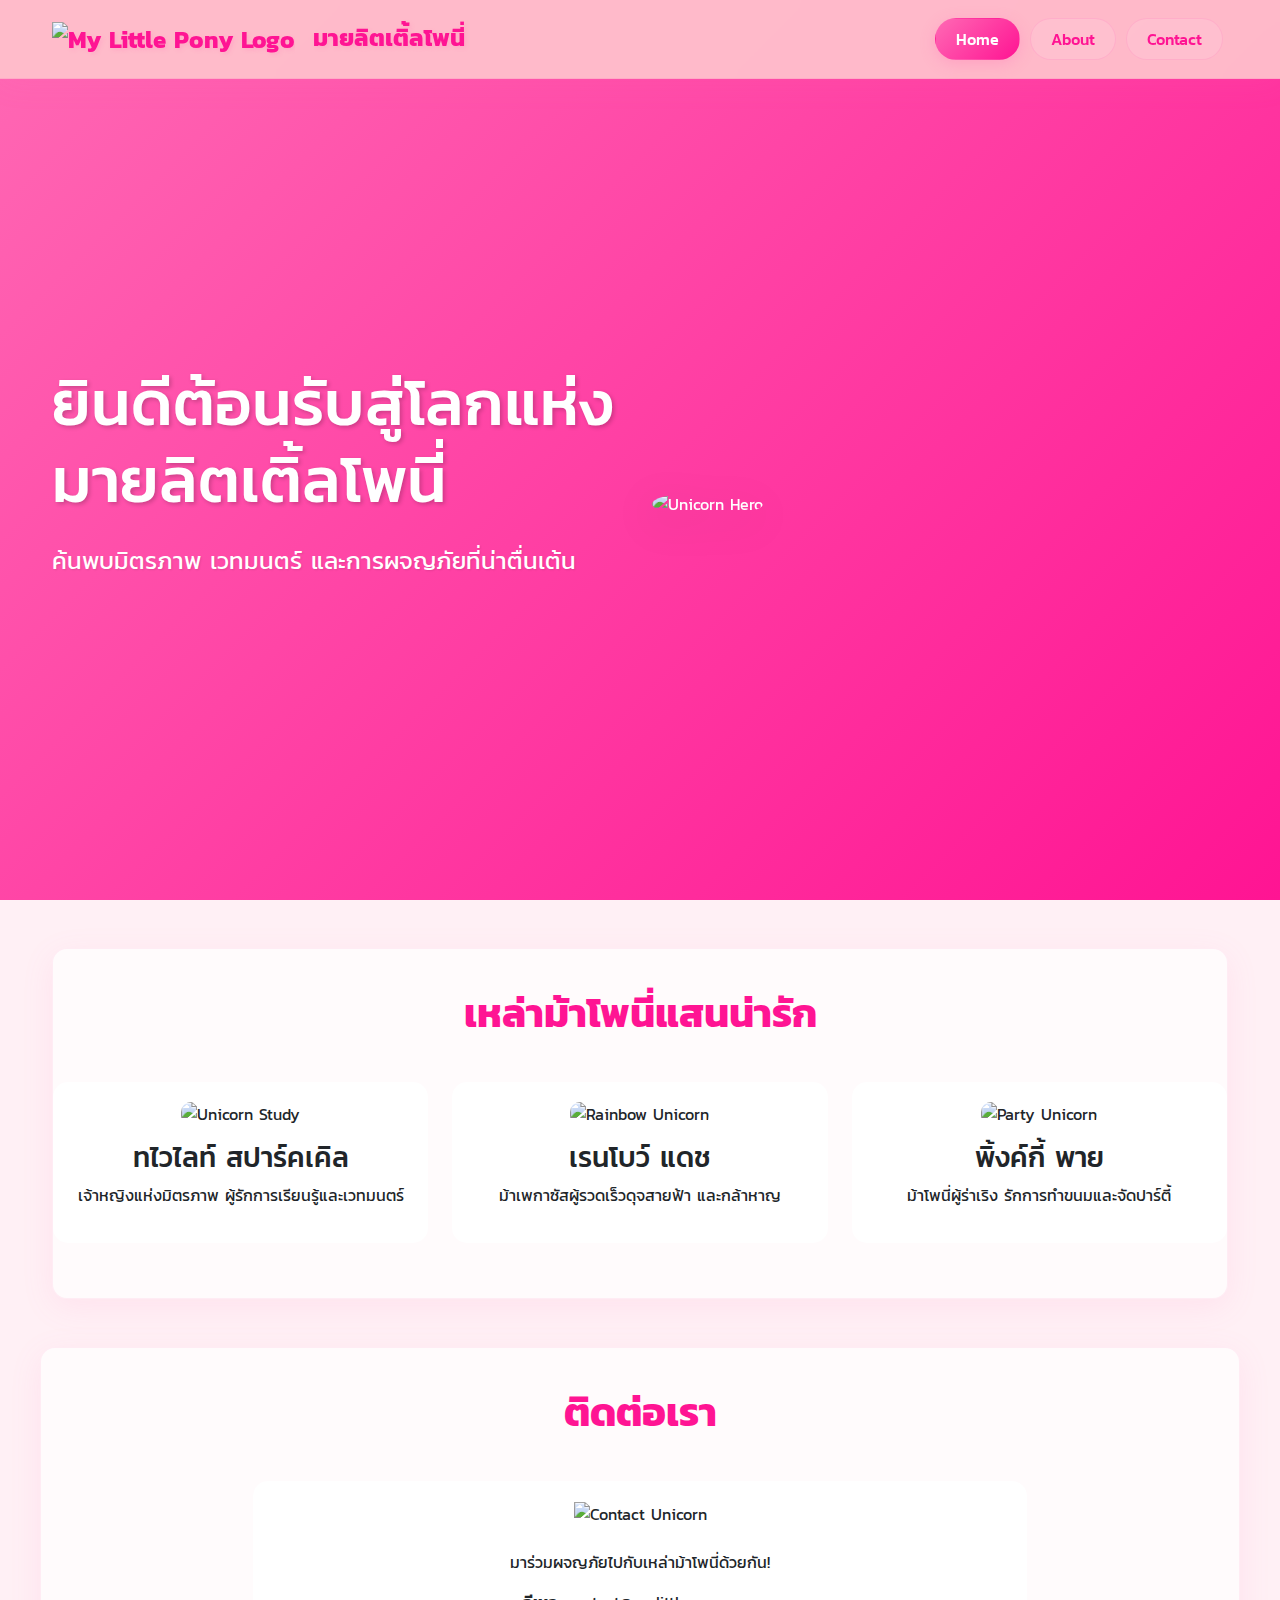
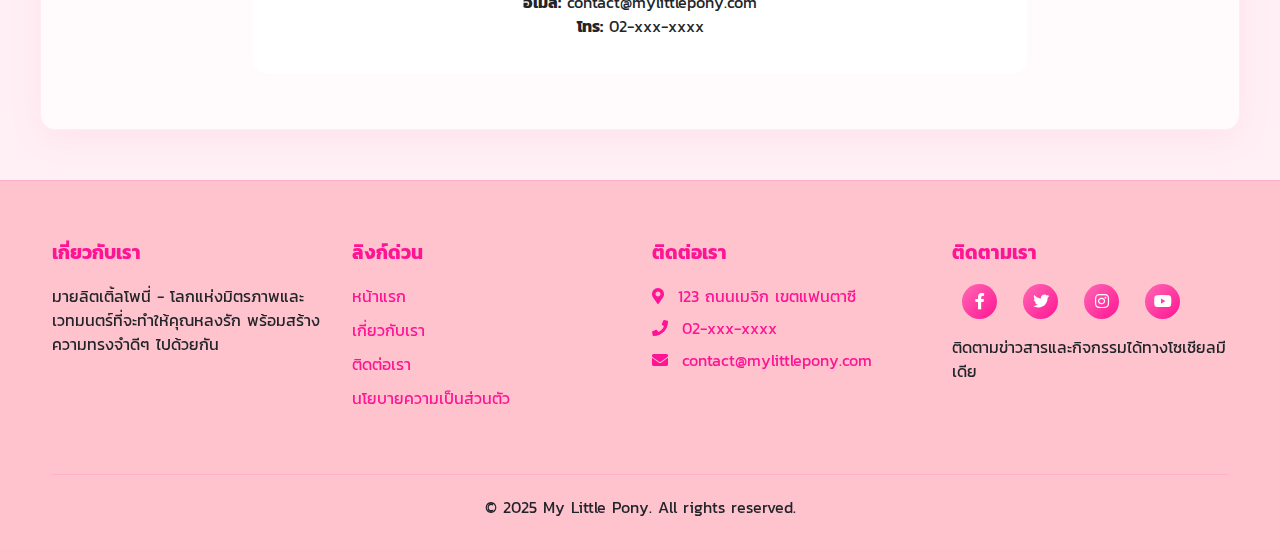
==== index.html @ 0110fa59 "setup" ====
<!DOCTYPE html>
<html lang="en">
<head>
  <meta charset="UTF-8">
  <meta name="viewport" content="width=device-width, initial-scale=1.0">
  <title>My Little Pony</title>
  <link rel="stylesheet" href="assets/bootstrap/css/bootstrap.min.css">
  <link rel="stylesheet" href="https://cdnjs.cloudflare.com/ajax/libs/font-awesome/5.15.4/css/all.min.css">
  <style>
    @font-face {
      font-family: 'Kanit';
      src: url('assets/fonts/kanit/Kanit-Regular.ttf') format('truetype');
      font-weight: normal;
      font-style: normal;
    }
    @font-face {
      font-family: 'Kanit';
      src: url('assets/fonts/kanit/Kanit-Medium.ttf') format('truetype');
      font-weight: 500;
      font-style: normal;
    }
    @font-face {
      font-family: 'Kanit';
      src: url('assets/fonts/kanit/Kanit-Bold.ttf') format('truetype');
      font-weight: bold;
      font-style: normal;
    }

    :root {
      --pink-primary: #FF69B4;
      --pink-light: #FFC0CB;
      --pink-dark: #FF1493;
      --pink-gradient: linear-gradient(135deg, #FF69B4, #FF1493);
    }
    body {
      font-family: 'Kanit', sans-serif;
      background-color: #FFF0F5;
    }
    .navbar {
      position: fixed;
      top: 0;
      left: 0;
      right: 0;
      z-index: 1030;
      background: rgba(255, 192, 203, 0.95) !important;
      backdrop-filter: blur(10px);
      box-shadow: 0 4px 30px rgba(255, 105, 180, 0.1);
      border-bottom: 1px solid rgba(255, 105, 180, 0.2);
      padding: 15px 0;
    }
    .navbar-brand {
      color: var(--pink-dark) !important;
      font-weight: bold;
      font-size: 24px;
      text-shadow: 2px 2px 4px rgba(255, 105, 180, 0.2);
    }
    .nav-link {
      color: #FF1493 !important;
      margin: 0 5px;
      padding: 8px 20px !important;
      border-radius: 25px;
      transition: all 0.4s ease;
      font-weight: 500;
      background: rgba(255, 255, 255, 0.1);
      border: 1px solid rgba(255, 105, 180, 0.2);
    }
    .nav-link:hover {
      color: white !important;
      background: var(--pink-gradient);
      transform: translateY(-2px);
      box-shadow: 0 6px 20px rgba(255, 105, 180, 0.3);
      border-color: transparent;
    }
    .nav-item.active .nav-link {
      background: var(--pink-gradient);
      color: white !important;
      box-shadow: 0 4px 15px rgba(255, 105, 180, 0.3);
      border-color: transparent;
    }
    .navbar-toggler {
      border: 1px solid rgba(255, 105, 180, 0.3);
      padding: 4px 8px;
      background: rgba(255, 255, 255, 0.1);
      backdrop-filter: blur(5px);
    }
    section {
      padding: 40px 0;
      background: rgba(255, 255, 255, 0.7);
      margin: 20px 0;
      border-radius: 15px;
      box-shadow: 0 8px 32px rgba(255, 105, 180, 0.1);
      border: 1px solid rgba(255, 105, 180, 0.1);
    }
    footer {
      background: rgba(255, 192, 203, 0.95);
      backdrop-filter: blur(10px);
      padding: 60px 0 30px;
      margin-top: 50px;
      border-top: 1px solid rgba(255, 105, 180, 0.2);
    }
    .social-links a {
      display: inline-block;
      width: 35px;
      height: 35px;
      background: var(--pink-gradient);
      border-radius: 50%;
      color: white;
      text-align: center;
      line-height: 35px;
      margin: 0 10px;
      transition: all 0.3s ease;
    }
    .social-links a:hover {
      transform: translateY(-3px);
      box-shadow: 0 5px 15px rgba(255, 105, 180, 0.4);
    }
    .footer-text {
      color: var(--pink-dark);
      font-size: 0.9rem;
    }
    .logo-img {
      height: 40px;
      margin-right: 10px;
    }
    .hero-section {
      min-height: 100vh;
      width: 100%;
      padding: 0;
      margin: 0;
      background: var(--pink-gradient);
      color: white;
      display: flex;
      align-items: center;
      position: relative;
      border-radius: 0;
      box-shadow: none;
      border: none;
    }
    .hero-content {
      padding: 76px 0 0 0; /* Adjusted for fixed navbar */
      width: 100%;
      min-height: 100vh;
      display: flex;
      align-items: center;
    }
    .hero-title {
      font-size: 4rem;
      margin-bottom: 1.5rem;
      text-shadow: 2px 2px 4px rgba(0, 0, 0, 0.2);
    }
    .hero-subtitle {
      font-size: 1.5rem;
      margin-bottom: 2rem;
      text-shadow: 1px 1px 2px rgba(0, 0, 0, 0.1);
    }
    .hero-img {
      max-width: 450px;
      width: 100%;
      height: auto;
      margin-top: 2rem;
      filter: drop-shadow(0 10px 20px rgba(0, 0, 0, 0.2));
      animation: float 6s ease-in-out infinite;
    }
    @keyframes float {
      0%, 100% { transform: translateY(0); }
      50% { transform: translateY(-20px); }
    }
    .pony-card {
      background: rgba(255, 255, 255, 0.9);
      border-radius: 15px;
      padding: 20px;
      margin: 15px 0;
      transition: transform 0.3s ease;
    }
    .pony-card:hover {
      transform: translateY(-5px);
    }
    .pony-img {
      width: 200px;
      height: 200px;
      object-fit: cover;
      border-radius: 10px;
      margin-bottom: 15px;
    }
    .section-title {
      color: var(--pink-dark);
      font-size: 2.5rem;
      margin-bottom: 30px;
      text-align: center;
      font-weight: bold;
    }
    .container {
      max-width: 1200px;
      margin: auto;
    }
    @media (max-width: 768px) {
      .hero-title {
        font-size: 2.5rem;
      }
      .hero-subtitle {
        font-size: 1.2rem;
      }
      .hero-img {
        max-width: 300px;
      }
    }
    .footer-title {
      color: var(--pink-dark);
      font-size: 1.2rem;
      margin-bottom: 20px;
      font-weight: bold;
    }
    .footer-links {
      list-style: none;
      padding: 0;
      margin: 0;
    }
    .footer-links li {
      margin-bottom: 10px;
    }
    .footer-links a {
      color: var(--pink-dark);
      text-decoration: none;
      transition: all 0.3s ease;
    }
    .footer-links a:hover {
      color: var(--pink-primary);
      padding-left: 5px;
    }
    .footer-contact p {
      color: var(--pink-dark);
      margin-bottom: 8px;
    }
    .footer-bottom {
      border-top: 1px solid rgba(255, 105, 180, 0.2);
      margin-top: 30px;
      padding-top: 20px;
    }
  </style>
</head>
<body>
  <header>
    <nav class="navbar navbar-expand-lg">
      <div class="container">
        <a class="navbar-brand" href="#">
          <img src="https://upload.wikimedia.org/wikipedia/en/a/a5/My_Little_Pony_Logo.svg" alt="My Little Pony Logo" class="logo-img">
          มายลิตเติ้ลโพนี่
        </a>
        <button class="navbar-toggler" type="button" data-toggle="collapse" data-target="#navbarNav" aria-controls="navbarNav" aria-expanded="false" aria-label="Toggle navigation">
          <span class="navbar-toggler-icon"></span>
        </button>
        <div class="collapse navbar-collapse justify-content-end" id="navbarNav">
          <ul class="navbar-nav">
            <li class="nav-item active">
              <a class="nav-link" href="#home">Home</a>
            </li>
            <li class="nav-item">
              <a class="nav-link" href="#about">About</a>
            </li>
            <li class="nav-item">
              <a class="nav-link" href="#contact">Contact</a>
            </li>
          </ul>
        </div>
      </div>
    </nav>
  </header>

  <section id="home" class="hero-section">
    <div class="hero-content">
        <div class="container">
            <div class="row align-items-center">
                <div class="col-md-6 order-2 order-md-1">
                    <h1 class="hero-title">ยินดีต้อนรับสู่โลกแห่งมายลิตเติ้ลโพนี่</h1>
                    <p class="hero-subtitle">ค้นพบมิตรภาพ เวทมนตร์ และการผจญภัยที่น่าตื่นเต้น</p>
                </div>
                <div class="col-md-6 order-1 order-md-2">
                    <img src="https://img.freepik.com/free-vector/cute-unicorn-flying-cartoon-vector-icon-illustration_138676-2262.jpg" 
                         alt="Unicorn Hero" class="img-fluid rounded-circle hero-img">
                </div>
            </div>
        </div>
    </div>
</section>

<div class="container my-5">
    <section id="about">
        <h2 class="section-title">เหล่าม้าโพนี่แสนน่ารัก</h2>
        <div class="row">
            <div class="col-md-4">
                <div class="pony-card text-center">
                    <img src="https://img.freepik.com/free-vector/cute-unicorn-reading-book-cartoon-vector-icon-illustration_138676-2264.jpg" 
                         alt="Unicorn Study" class="pony-img mx-auto">
                    <h3>ทไวไลท์ สปาร์คเคิล</h3>
                    <p>เจ้าหญิงแห่งมิตรภาพ ผู้รักการเรียนรู้และเวทมนตร์</p>
                </div>
            </div>
            <div class="col-md-4">
                <div class="pony-card text-center">
                    <img src="https://img.freepik.com/free-vector/cute-unicorn-flying-rainbow-cartoon-vector-icon-illustration_138676-2267.jpg" 
                         alt="Rainbow Unicorn" class="pony-img mx-auto">
                    <h3>เรนโบว์ แดช</h3>
                    <p>ม้าเพกาซัสผู้รวดเร็วดุจสายฟ้า และกล้าหาญ</p>
                </div>
            </div>
            <div class="col-md-4">
                <div class="pony-card text-center">
                    <img src="https://img.freepik.com/free-vector/cute-unicorn-playing-cake-cartoon-vector-icon-illustration_138676-2273.jpg" 
                         alt="Party Unicorn" class="pony-img mx-auto">
                    <h3>พิ้งค์กี้ พาย</h3>
                    <p>ม้าโพนี่ผู้ร่าเริง รักการทำขนมและจัดปาร์ตี้</p>
                </div>
            </div>
        </div>
    </section>
</div>

<section id="contact" class="container my-5">
    <h2 class="section-title">ติดต่อเรา</h2>
    <div class="row justify-content-center">
        <div class="col-md-8">
            <div class="pony-card">
                <div class="text-center mb-4">
                    <img src="https://img.freepik.com/free-vector/cute-unicorn-sitting-cartoon-vector-icon-illustration_138676-2261.jpg" 
                         alt="Contact Unicorn" style="width: 150px;">
                </div>
                <p class="text-center">มาร่วมผจญภัยไปกับเหล่าม้าโพนี่ด้วยกัน!</p>
                <p class="text-center">
                    <strong>อีเมล:</strong> contact@mylittlepony.com<br>
                    <strong>โทร:</strong> 02-xxx-xxxx
                </p>
            </div>
        </div>
    </div>
</section>

  <footer>
    <div class="container">
      <div class="row">
        <!-- Column 1: About -->
        <div class="col-md-3 mb-4">
          <h4 class="footer-title">เกี่ยวกับเรา</h4>
          <p>มายลิตเติ้ลโพนี่ - โลกแห่งมิตรภาพและเวทมนตร์ที่จะทำให้คุณหลงรัก พร้อมสร้างความทรงจำดีๆ ไปด้วยกัน</p>
        </div>
        <!-- Column 2: Quick Links -->
        <div class="col-md-3 mb-4">
          <h4 class="footer-title">ลิงก์ด่วน</h4>
          <ul class="footer-links">
            <li><a href="#home">หน้าแรก</a></li>
            <li><a href="#about">เกี่ยวกับเรา</a></li>
            <li><a href="#contact">ติดต่อเรา</a></li>
            <li><a href="#">นโยบายความเป็นส่วนตัว</a></li>
          </ul>
        </div>
        <!-- Column 3: Contact -->
        <div class="col-md-3 mb-4">
          <h4 class="footer-title">ติดต่อเรา</h4>
          <div class="footer-contact">
            <p><i class="fas fa-map-marker-alt me-2"></i> 123 ถนนเมจิก เขตแฟนตาซี</p>
            <p><i class="fas fa-phone me-2"></i> 02-xxx-xxxx</p>
            <p><i class="fas fa-envelope me-2"></i> contact@mylittlepony.com</p>
          </div>
        </div>
        <!-- Column 4: Social Media -->
        <div class="col-md-3 mb-4">
          <h4 class="footer-title">ติดตามเรา</h4>
          <div class="social-links">
            <a href="#"><i class="fab fa-facebook-f"></i></a>
            <a href="#"><i class="fab fa-twitter"></i></a>
            <a href="#"><i class="fab fa-instagram"></i></a>
            <a href="#"><i class="fab fa-youtube"></i></a>
          </div>
          <p class="mt-3">ติดตามข่าวสารและกิจกรรมได้ทางโซเชียลมีเดีย</p>
        </div>
      </div>
      <!-- Copyright -->
      <div class="text-center footer-bottom">
        <p class="mb-0">&copy; 2025 My Little Pony. All rights reserved.</p>
      </div>
    </div>
  </footer>

  <script src="assets/bootstrap/js/bootstrap.bundle.min.js"></script>
</body>
</html>
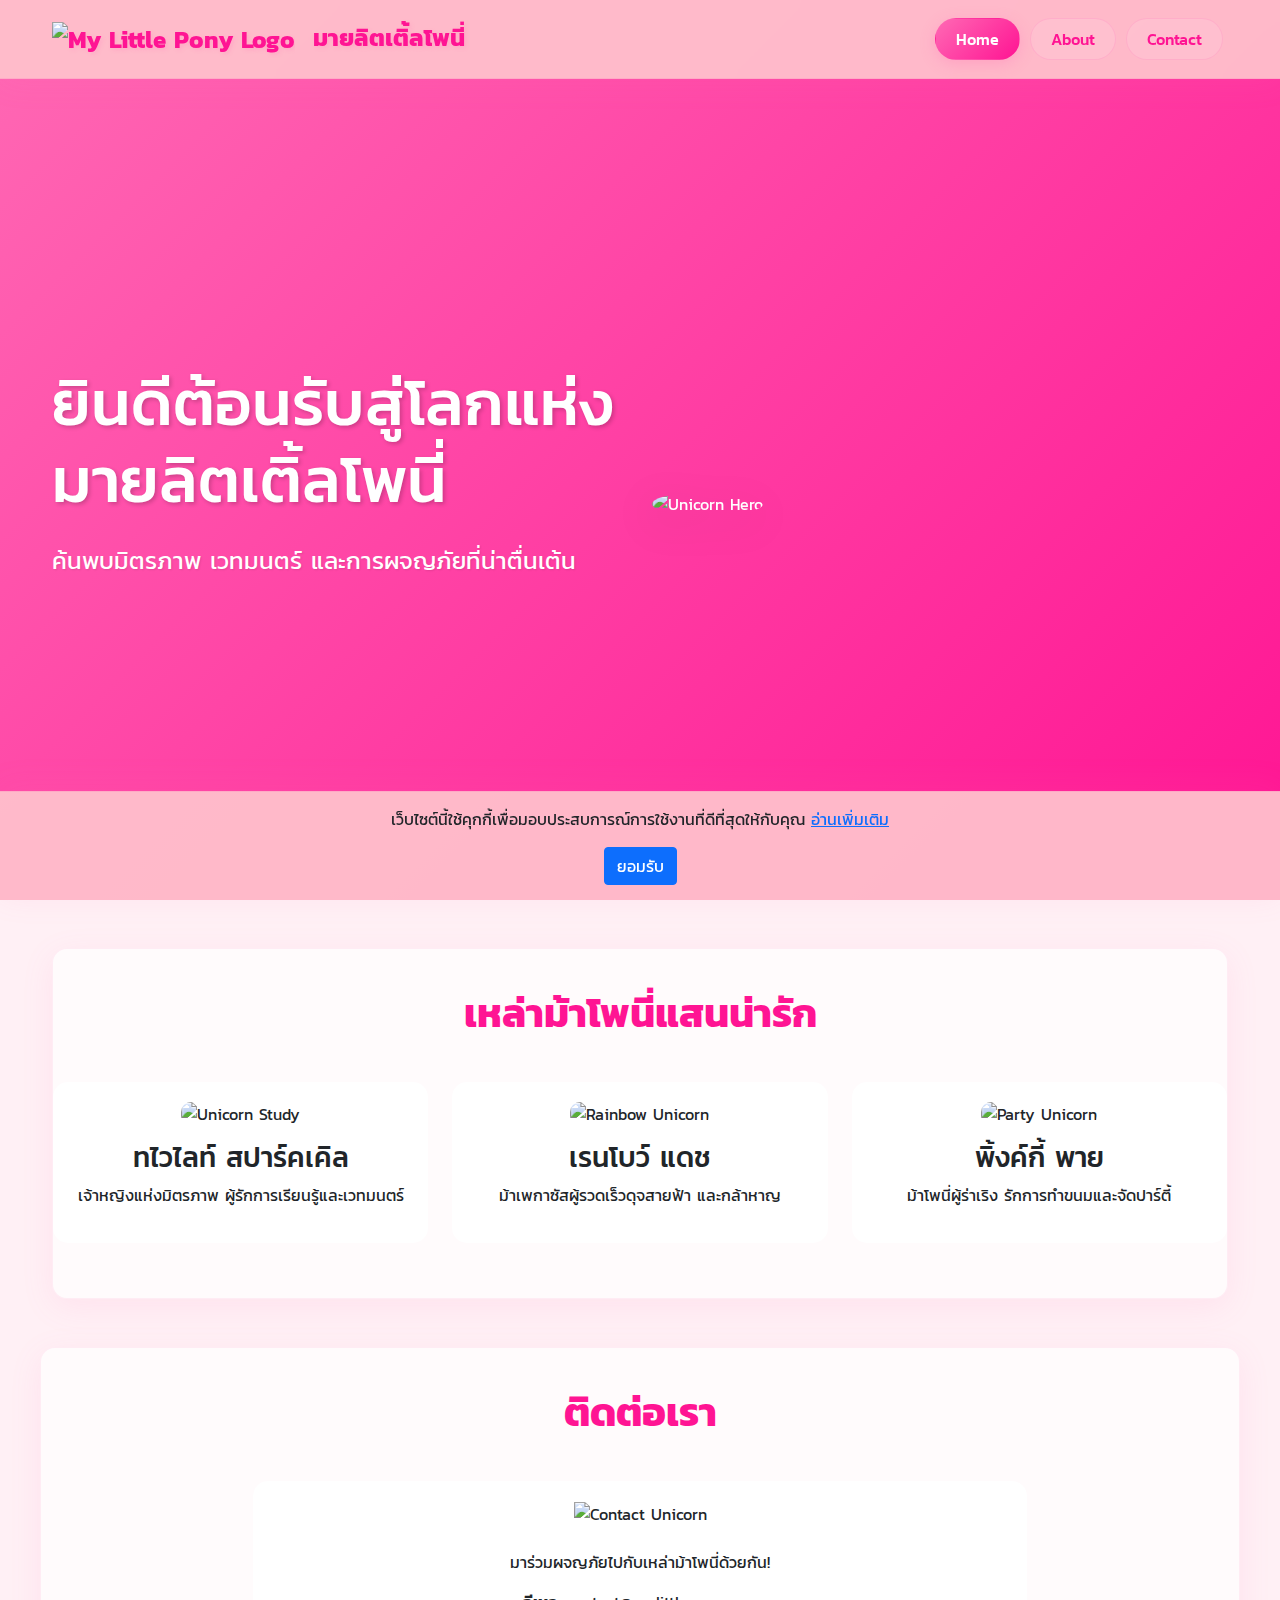
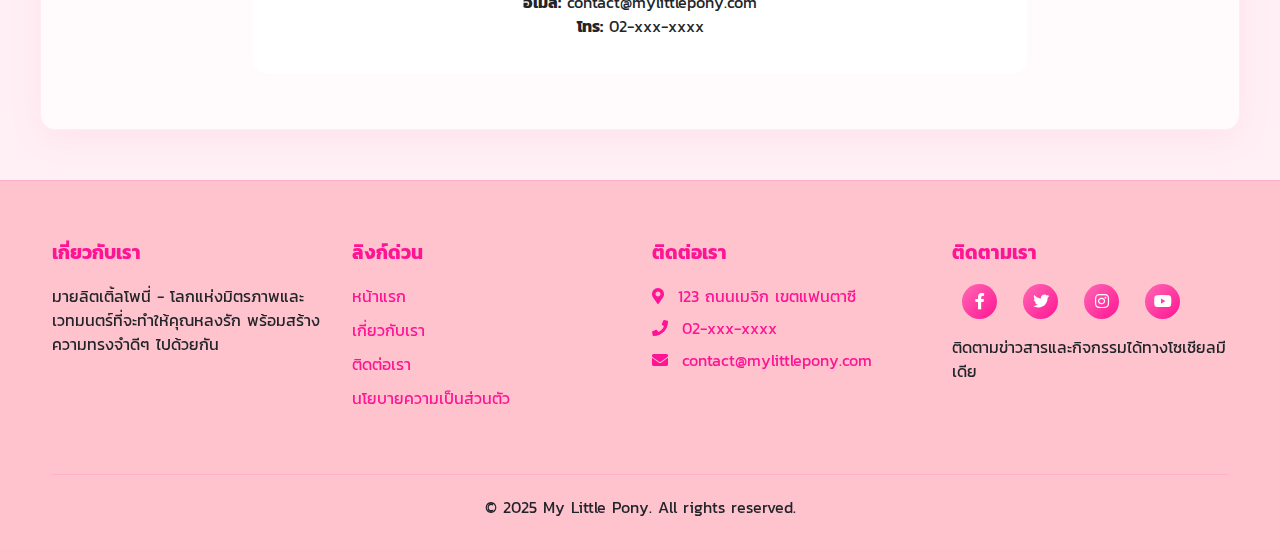
==== commit 85b6d747: "ปรับปรุง" ====
--- a/index.html
+++ b/index.html
@@ -236,6 +236,17 @@
       margin-top: 30px;
       padding-top: 20px;
     }
+    .cookie-consent {
+      position: fixed;
+      bottom: 0;
+      left: 0;
+      right: 0;
+      background: rgba(255, 192, 203, 0.95);
+      padding: 15px 0;
+      box-shadow: 0 -4px 30px rgba(255, 105, 180, 0.1);
+      border-top: 1px solid rgba(255, 105, 180, 0.2);
+      display: none;
+    }
   </style>
 </head>
 <body>
@@ -243,7 +254,7 @@
     <nav class="navbar navbar-expand-lg">
       <div class="container">
         <a class="navbar-brand" href="#">
-          <img src="https://upload.wikimedia.org/wikipedia/en/a/a5/My_Little_Pony_Logo.svg" alt="My Little Pony Logo" class="logo-img">
+          <img src="https://img.freepik.com/free-vector/cute-unicorn-sitting-cartoon-vector-icon-illustration_138676-2261.jpg" alt="My Little Pony Logo" class="logo-img">
           มายลิตเติ้ลโพนี่
         </a>
         <button class="navbar-toggler" type="button" data-toggle="collapse" data-target="#navbarNav" aria-controls="navbarNav" aria-expanded="false" aria-label="Toggle navigation">
@@ -380,6 +391,33 @@
     </div>
   </footer>
 
+<div id="cookieConsent" class="cookie-consent">
+  <div class="container">
+    <div class="row">
+      <div class="col-md-12 text-center">
+        <p>เว็บไซต์นี้ใช้คุกกี้เพื่อมอบประสบการณ์การใช้งานที่ดีที่สุดให้กับคุณ <a href="#">อ่านเพิ่มเติม</a></p>
+        <button class="btn btn-primary" id="acceptCookies">ยอมรับ</button>
+      </div>
+    </div>
+  </div>
+</div>
+
+<script>
+  document.addEventListener("DOMContentLoaded", function() {
+    var cookieConsent = document.getElementById('cookieConsent');
+    var acceptCookies = document.getElementById('acceptCookies');
+
+    if (!localStorage.getItem('cookiesAccepted')) {
+      cookieConsent.style.display = 'block';
+    }
+
+    acceptCookies.addEventListener('click', function() {
+      localStorage.setItem('cookiesAccepted', 'true');
+      cookieConsent.style.display = 'none';
+    });
+  });
+</script>
+
   <script src="assets/bootstrap/js/bootstrap.bundle.min.js"></script>
 </body>
 </html>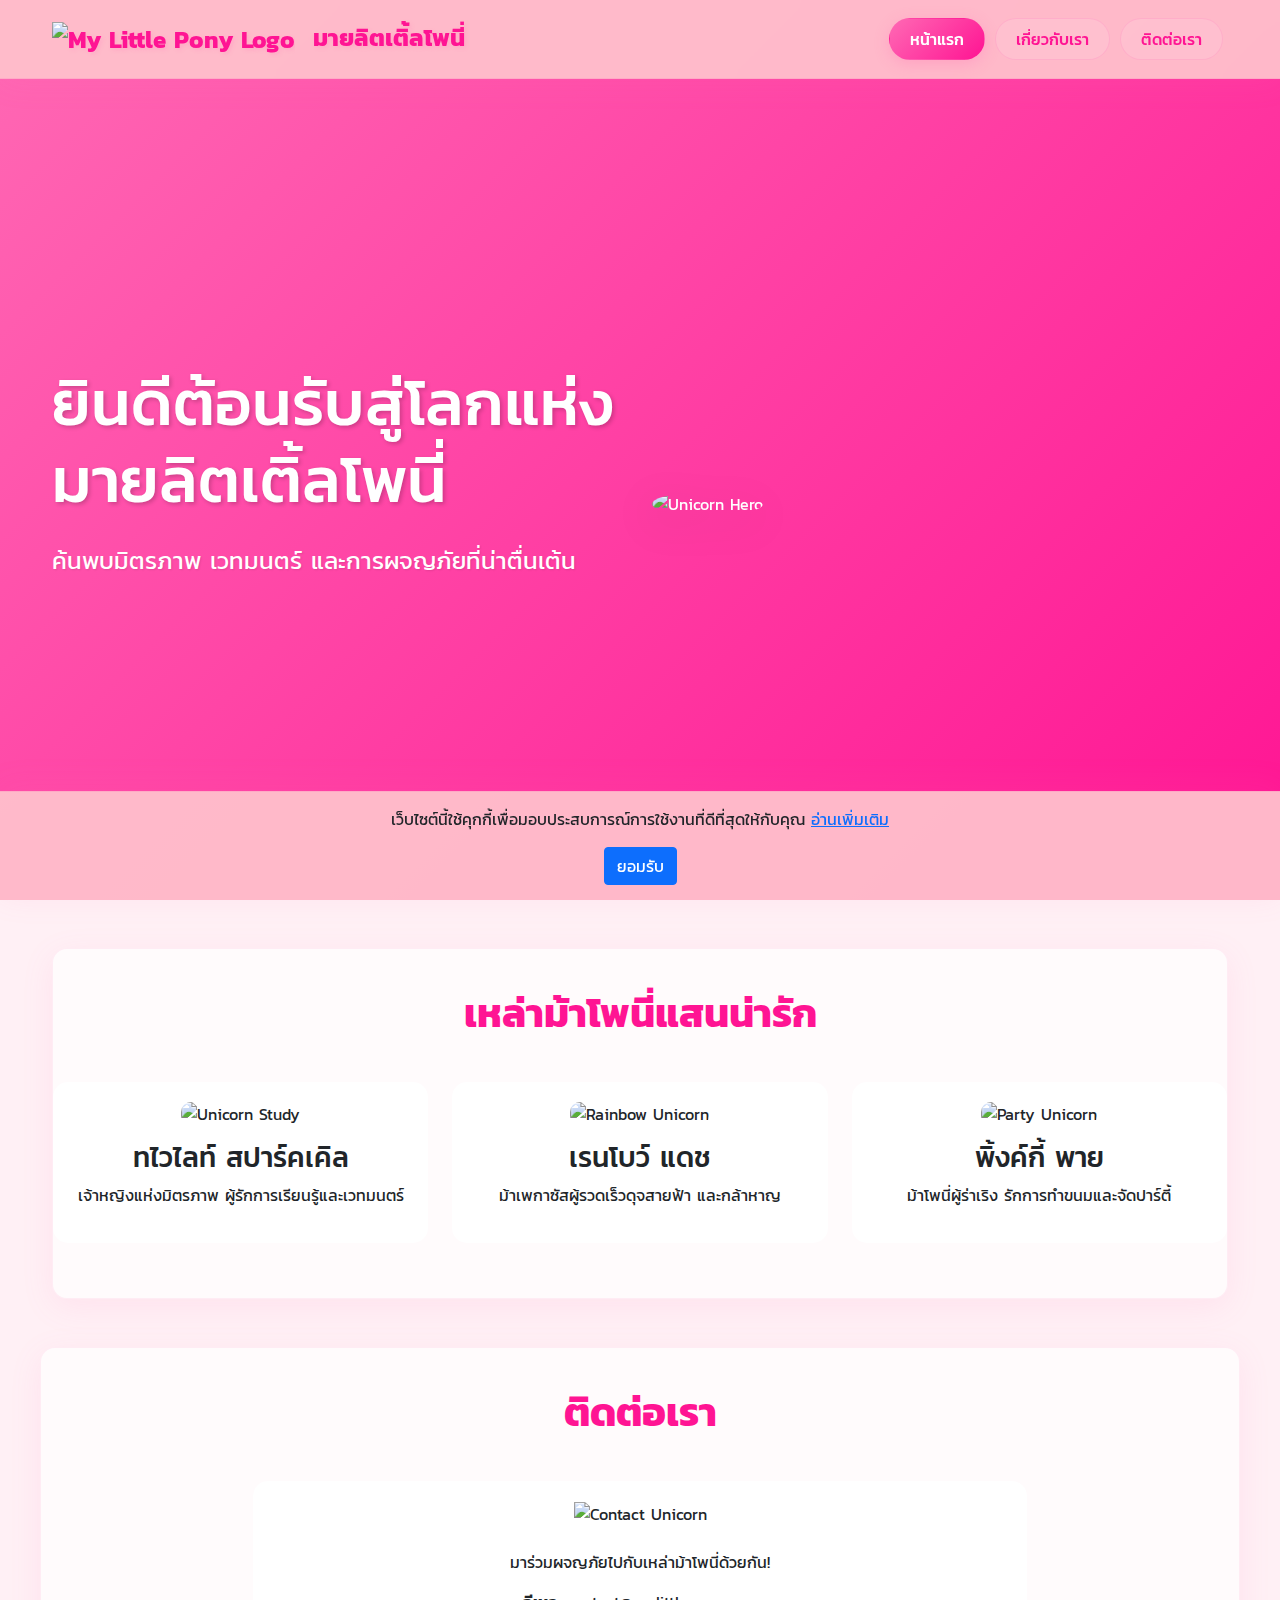
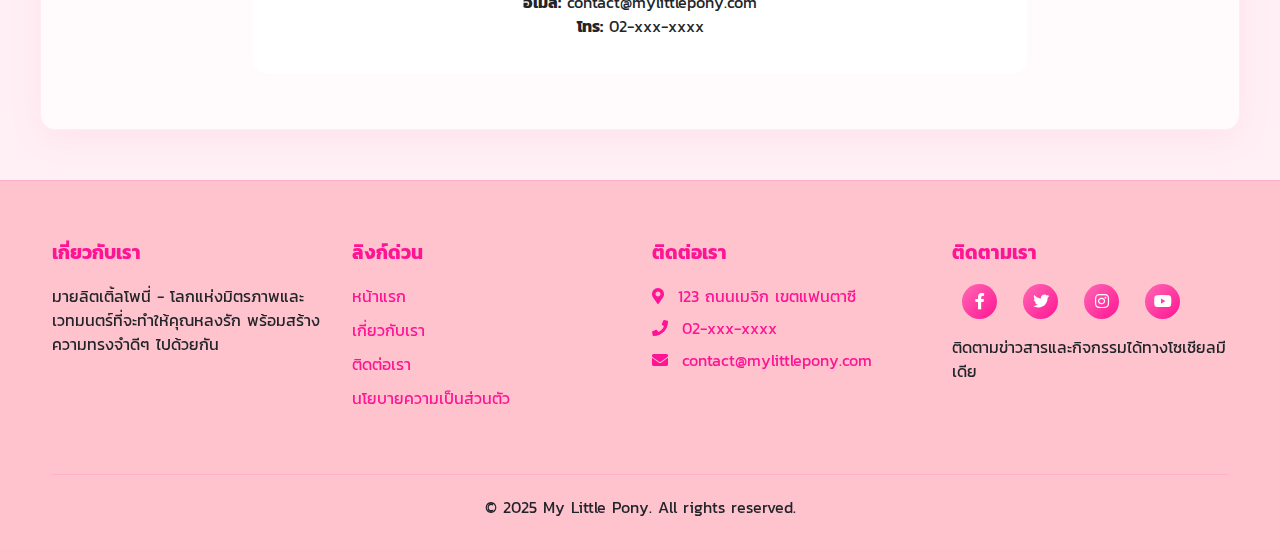
==== commit 19b62198: "ปรับปรุงเมนู" ====
--- a/index.html
+++ b/index.html
@@ -263,13 +263,13 @@
         <div class="collapse navbar-collapse justify-content-end" id="navbarNav">
           <ul class="navbar-nav">
             <li class="nav-item active">
-              <a class="nav-link" href="#home">Home</a>
+              <a class="nav-link" href="#home">หน้าแรก</a>
             </li>
             <li class="nav-item">
-              <a class="nav-link" href="#about">About</a>
+              <a class="nav-link" href="#about">เกี่ยวกับเรา</a>
             </li>
             <li class="nav-item">
-              <a class="nav-link" href="#contact">Contact</a>
+              <a class="nav-link" href="#contact">ติดต่อเรา</a>
             </li>
           </ul>
         </div>
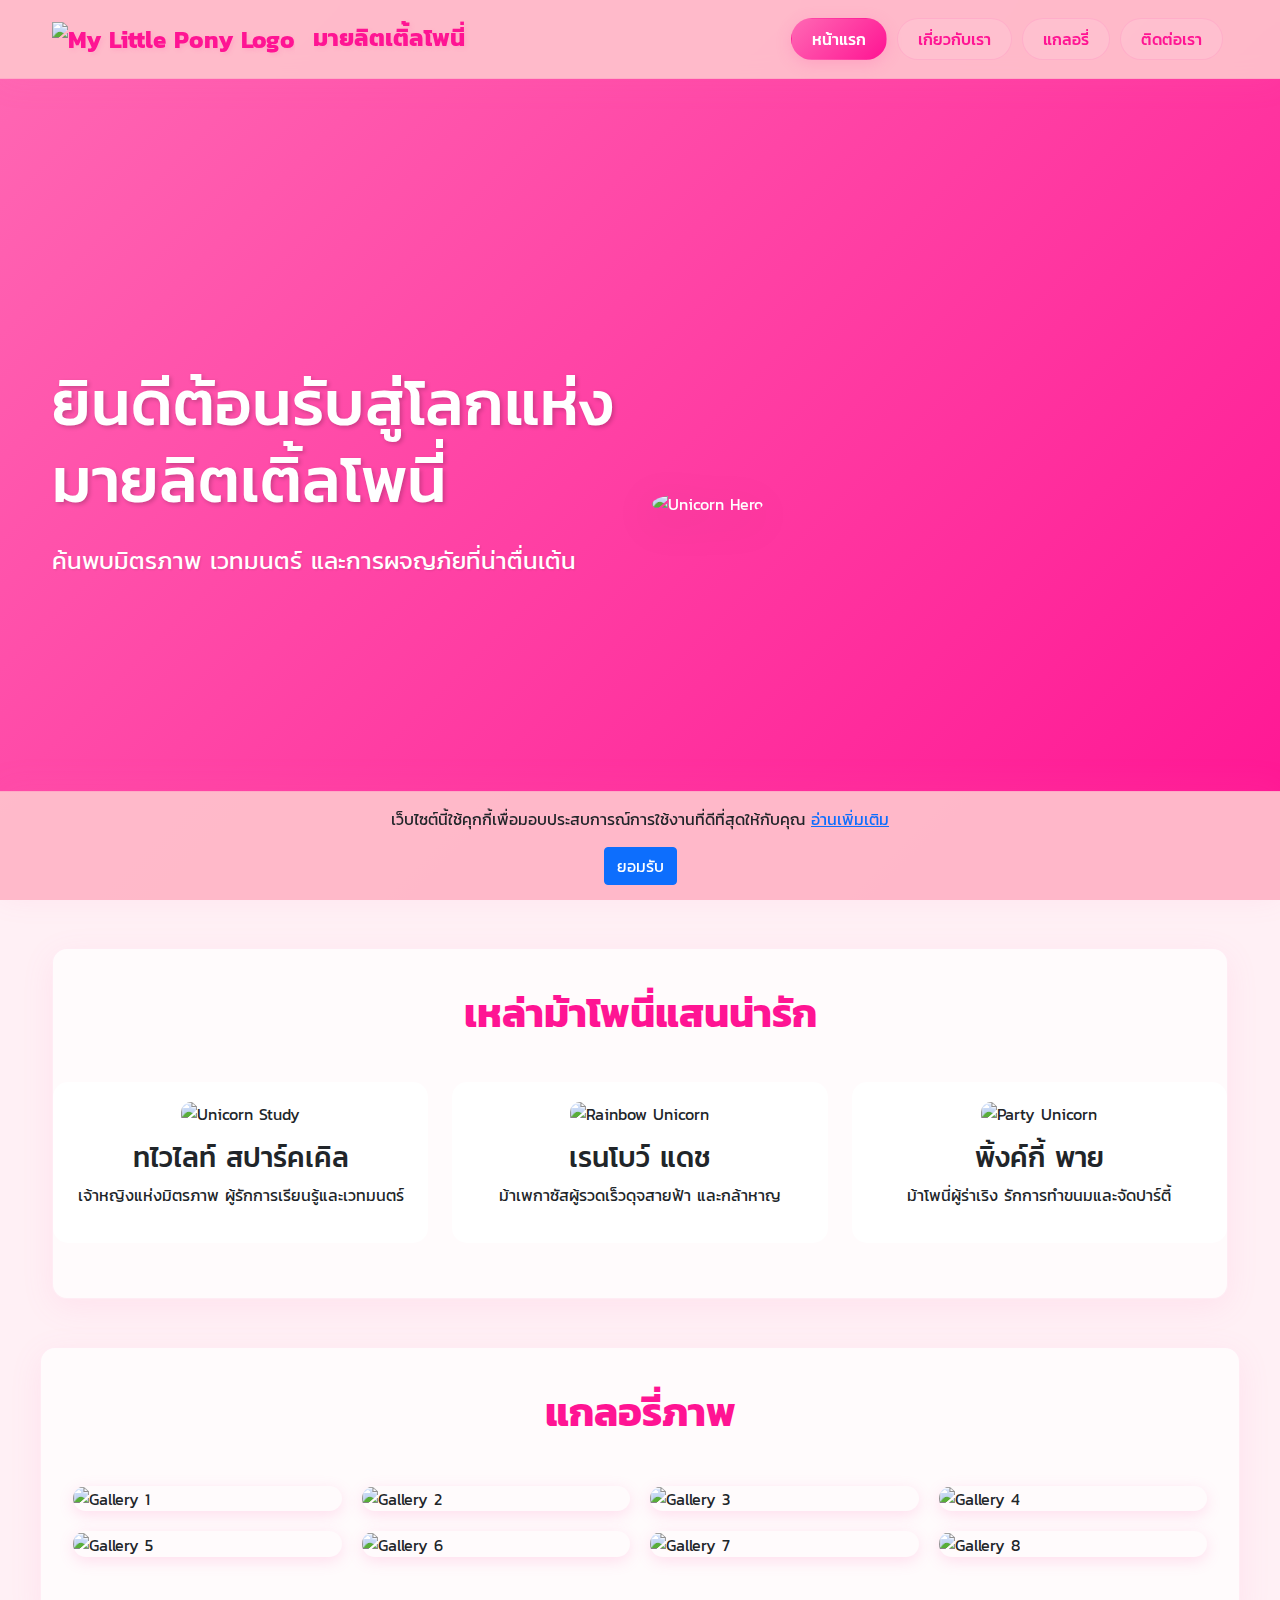
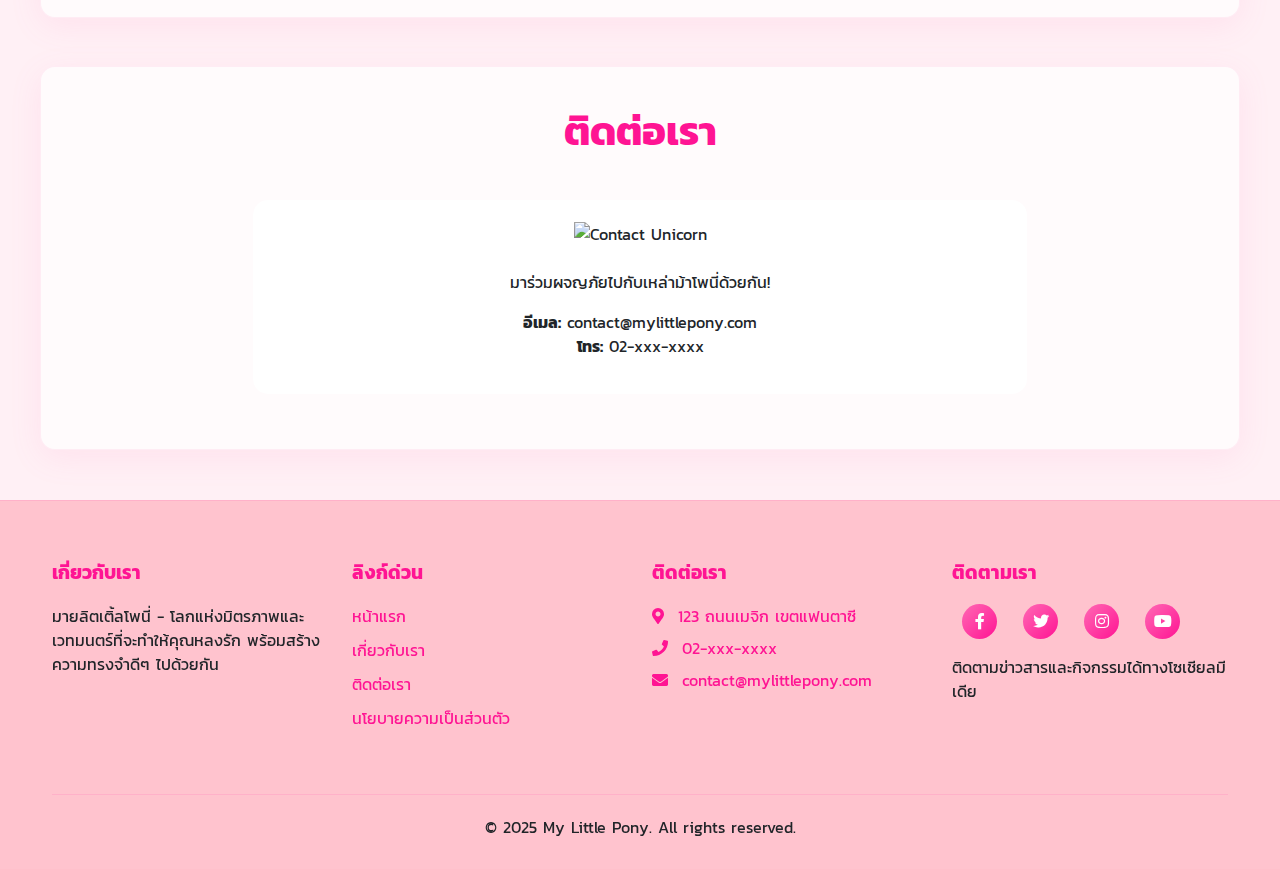
==== commit e526001c: "เพิ่ม gallery" ====
--- a/index.html
+++ b/index.html
@@ -1,423 +1,614 @@
 <!DOCTYPE html>
 <html lang="en">
-<head>
-  <meta charset="UTF-8">
-  <meta name="viewport" content="width=device-width, initial-scale=1.0">
-  <title>My Little Pony</title>
-  <link rel="stylesheet" href="assets/bootstrap/css/bootstrap.min.css">
-  <link rel="stylesheet" href="https://cdnjs.cloudflare.com/ajax/libs/font-awesome/5.15.4/css/all.min.css">
-  <style>
-    @font-face {
-      font-family: 'Kanit';
-      src: url('assets/fonts/kanit/Kanit-Regular.ttf') format('truetype');
-      font-weight: normal;
-      font-style: normal;
-    }
-    @font-face {
-      font-family: 'Kanit';
-      src: url('assets/fonts/kanit/Kanit-Medium.ttf') format('truetype');
-      font-weight: 500;
-      font-style: normal;
-    }
-    @font-face {
-      font-family: 'Kanit';
-      src: url('assets/fonts/kanit/Kanit-Bold.ttf') format('truetype');
-      font-weight: bold;
-      font-style: normal;
-    }
-
-    :root {
-      --pink-primary: #FF69B4;
-      --pink-light: #FFC0CB;
-      --pink-dark: #FF1493;
-      --pink-gradient: linear-gradient(135deg, #FF69B4, #FF1493);
-    }
-    body {
-      font-family: 'Kanit', sans-serif;
-      background-color: #FFF0F5;
-    }
-    .navbar {
-      position: fixed;
-      top: 0;
-      left: 0;
-      right: 0;
-      z-index: 1030;
-      background: rgba(255, 192, 203, 0.95) !important;
-      backdrop-filter: blur(10px);
-      box-shadow: 0 4px 30px rgba(255, 105, 180, 0.1);
-      border-bottom: 1px solid rgba(255, 105, 180, 0.2);
-      padding: 15px 0;
-    }
-    .navbar-brand {
-      color: var(--pink-dark) !important;
-      font-weight: bold;
-      font-size: 24px;
-      text-shadow: 2px 2px 4px rgba(255, 105, 180, 0.2);
-    }
-    .nav-link {
-      color: #FF1493 !important;
-      margin: 0 5px;
-      padding: 8px 20px !important;
-      border-radius: 25px;
-      transition: all 0.4s ease;
-      font-weight: 500;
-      background: rgba(255, 255, 255, 0.1);
-      border: 1px solid rgba(255, 105, 180, 0.2);
-    }
-    .nav-link:hover {
-      color: white !important;
-      background: var(--pink-gradient);
-      transform: translateY(-2px);
-      box-shadow: 0 6px 20px rgba(255, 105, 180, 0.3);
-      border-color: transparent;
-    }
-    .nav-item.active .nav-link {
-      background: var(--pink-gradient);
-      color: white !important;
-      box-shadow: 0 4px 15px rgba(255, 105, 180, 0.3);
-      border-color: transparent;
-    }
-    .navbar-toggler {
-      border: 1px solid rgba(255, 105, 180, 0.3);
-      padding: 4px 8px;
-      background: rgba(255, 255, 255, 0.1);
-      backdrop-filter: blur(5px);
-    }
-    section {
-      padding: 40px 0;
-      background: rgba(255, 255, 255, 0.7);
-      margin: 20px 0;
-      border-radius: 15px;
-      box-shadow: 0 8px 32px rgba(255, 105, 180, 0.1);
-      border: 1px solid rgba(255, 105, 180, 0.1);
-    }
-    footer {
-      background: rgba(255, 192, 203, 0.95);
-      backdrop-filter: blur(10px);
-      padding: 60px 0 30px;
-      margin-top: 50px;
-      border-top: 1px solid rgba(255, 105, 180, 0.2);
-    }
-    .social-links a {
-      display: inline-block;
-      width: 35px;
-      height: 35px;
-      background: var(--pink-gradient);
-      border-radius: 50%;
-      color: white;
-      text-align: center;
-      line-height: 35px;
-      margin: 0 10px;
-      transition: all 0.3s ease;
-    }
-    .social-links a:hover {
-      transform: translateY(-3px);
-      box-shadow: 0 5px 15px rgba(255, 105, 180, 0.4);
-    }
-    .footer-text {
-      color: var(--pink-dark);
-      font-size: 0.9rem;
-    }
-    .logo-img {
-      height: 40px;
-      margin-right: 10px;
-    }
-    .hero-section {
-      min-height: 100vh;
-      width: 100%;
-      padding: 0;
-      margin: 0;
-      background: var(--pink-gradient);
-      color: white;
-      display: flex;
-      align-items: center;
-      position: relative;
-      border-radius: 0;
-      box-shadow: none;
-      border: none;
-    }
-    .hero-content {
-      padding: 76px 0 0 0; /* Adjusted for fixed navbar */
-      width: 100%;
-      min-height: 100vh;
-      display: flex;
-      align-items: center;
-    }
-    .hero-title {
-      font-size: 4rem;
-      margin-bottom: 1.5rem;
-      text-shadow: 2px 2px 4px rgba(0, 0, 0, 0.2);
-    }
-    .hero-subtitle {
-      font-size: 1.5rem;
-      margin-bottom: 2rem;
-      text-shadow: 1px 1px 2px rgba(0, 0, 0, 0.1);
-    }
-    .hero-img {
-      max-width: 450px;
-      width: 100%;
-      height: auto;
-      margin-top: 2rem;
-      filter: drop-shadow(0 10px 20px rgba(0, 0, 0, 0.2));
-      animation: float 6s ease-in-out infinite;
-    }
-    @keyframes float {
-      0%, 100% { transform: translateY(0); }
-      50% { transform: translateY(-20px); }
-    }
-    .pony-card {
-      background: rgba(255, 255, 255, 0.9);
-      border-radius: 15px;
-      padding: 20px;
-      margin: 15px 0;
-      transition: transform 0.3s ease;
-    }
-    .pony-card:hover {
-      transform: translateY(-5px);
-    }
-    .pony-img {
-      width: 200px;
-      height: 200px;
-      object-fit: cover;
-      border-radius: 10px;
-      margin-bottom: 15px;
-    }
-    .section-title {
-      color: var(--pink-dark);
-      font-size: 2.5rem;
-      margin-bottom: 30px;
-      text-align: center;
-      font-weight: bold;
-    }
-    .container {
-      max-width: 1200px;
-      margin: auto;
-    }
-    @media (max-width: 768px) {
+  <head>
+    <meta charset="UTF-8" />
+    <meta name="viewport" content="width=device-width, initial-scale=1.0" />
+    <title>My Little Pony</title>
+    <link
+      rel="icon"
+      type="image/png"
+      href="https://img.freepik.com/free-vector/cute-unicorn-sitting-cartoon-vector-icon-illustration_138676-2261.jpg"
+    />
+    <link rel="stylesheet" href="assets/bootstrap/css/bootstrap.min.css" />
+    <link
+      rel="stylesheet"
+      href="https://cdnjs.cloudflare.com/ajax/libs/font-awesome/5.15.4/css/all.min.css"
+    />
+    <style>
+      @font-face {
+        font-family: "Kanit";
+        src: url("assets/fonts/kanit/Kanit-Regular.ttf") format("truetype");
+        font-weight: normal;
+        font-style: normal;
+      }
+      @font-face {
+        font-family: "Kanit";
+        src: url("assets/fonts/kanit/Kanit-Medium.ttf") format("truetype");
+        font-weight: 500;
+        font-style: normal;
+      }
+      @font-face {
+        font-family: "Kanit";
+        src: url("assets/fonts/kanit/Kanit-Bold.ttf") format("truetype");
+        font-weight: bold;
+        font-style: normal;
+      }
+
+      :root {
+        --pink-primary: #ff69b4;
+        --pink-light: #ffc0cb;
+        --pink-dark: #ff1493;
+        --pink-gradient: linear-gradient(135deg, #ff69b4, #ff1493);
+      }
+      body {
+        font-family: "Kanit", sans-serif;
+        background-color: #fff0f5;
+      }
+      .navbar {
+        position: fixed;
+        top: 0;
+        left: 0;
+        right: 0;
+        z-index: 1030;
+        background: rgba(255, 192, 203, 0.95) !important;
+        backdrop-filter: blur(10px);
+        box-shadow: 0 4px 30px rgba(255, 105, 180, 0.1);
+        border-bottom: 1px solid rgba(255, 105, 180, 0.2);
+        padding: 15px 0;
+      }
+      .navbar-brand {
+        color: var(--pink-dark) !important;
+        font-weight: bold;
+        font-size: 24px;
+        text-shadow: 2px 2px 4px rgba(255, 105, 180, 0.2);
+      }
+      .nav-link {
+        color: #ff1493 !important;
+        margin: 0 5px;
+        padding: 8px 20px !important;
+        border-radius: 25px;
+        transition: all 0.4s ease;
+        font-weight: 500;
+        background: rgba(255, 255, 255, 0.1);
+        border: 1px solid rgba(255, 105, 180, 0.2);
+      }
+      .nav-link:hover {
+        color: white !important;
+        background: var(--pink-gradient);
+        transform: translateY(-2px);
+        box-shadow: 0 6px 20px rgba(255, 105, 180, 0.3);
+        border-color: transparent;
+      }
+      .nav-item.active .nav-link {
+        background: var(--pink-gradient);
+        color: white !important;
+        box-shadow: 0 4px 15px rgba(255, 105, 180, 0.3);
+        border-color: transparent;
+      }
+      .navbar-toggler {
+        border: 1px solid rgba(255, 105, 180, 0.3);
+        padding: 4px 8px;
+        background: rgba(255, 255, 255, 0.1);
+        backdrop-filter: blur(5px);
+      }
+      section {
+        padding: 40px 0;
+        background: rgba(255, 255, 255, 0.7);
+        margin: 20px 0;
+        border-radius: 15px;
+        box-shadow: 0 8px 32px rgba(255, 105, 180, 0.1);
+        border: 1px solid rgba(255, 105, 180, 0.1);
+      }
+      footer {
+        background: rgba(255, 192, 203, 0.95);
+        backdrop-filter: blur(10px);
+        padding: 60px 0 30px;
+        margin-top: 50px;
+        border-top: 1px solid rgba(255, 105, 180, 0.2);
+      }
+      .social-links a {
+        display: inline-block;
+        width: 35px;
+        height: 35px;
+        background: var(--pink-gradient);
+        border-radius: 50%;
+        color: white;
+        text-align: center;
+        line-height: 35px;
+        margin: 0 10px;
+        transition: all 0.3s ease;
+      }
+      .social-links a:hover {
+        transform: translateY(-3px);
+        box-shadow: 0 5px 15px rgba(255, 105, 180, 0.4);
+      }
+      .footer-text {
+        color: var(--pink-dark);
+        font-size: 0.9rem;
+      }
+      .logo-img {
+        height: 40px;
+        margin-right: 10px;
+      }
+      .hero-section {
+        min-height: 100vh;
+        width: 100%;
+        padding: 0;
+        margin: 0;
+        background: var(--pink-gradient);
+        color: white;
+        display: flex;
+        align-items: center;
+        position: relative;
+        border-radius: 0;
+        box-shadow: none;
+        border: none;
+      }
+      .hero-content {
+        padding: 76px 0 0 0; /* Adjusted for fixed navbar */
+        width: 100%;
+        min-height: 100vh;
+        display: flex;
+        align-items: center;
+      }
       .hero-title {
+        font-size: 4rem;
+        margin-bottom: 1.5rem;
+        text-shadow: 2px 2px 4px rgba(0, 0, 0, 0.2);
+      }
+      .hero-subtitle {
+        font-size: 1.5rem;
+        margin-bottom: 2rem;
+        text-shadow: 1px 1px 2px rgba(0, 0, 0, 0.1);
+      }
+      .hero-img {
+        max-width: 450px;
+        width: 100%;
+        height: auto;
+        margin-top: 2rem;
+        filter: drop-shadow(0 10px 20px rgba(0, 0, 0, 0.2));
+        animation: float 6s ease-in-out infinite;
+      }
+      @keyframes float {
+        0%,
+        100% {
+          transform: translateY(0);
+        }
+        50% {
+          transform: translateY(-20px);
+        }
+      }
+      .pony-card {
+        background: rgba(255, 255, 255, 0.9);
+        border-radius: 15px;
+        padding: 20px;
+        margin: 15px 0;
+        transition: transform 0.3s ease;
+      }
+      .pony-card:hover {
+        transform: translateY(-5px);
+      }
+      .pony-img {
+        width: 200px;
+        height: 200px;
+        object-fit: cover;
+        border-radius: 10px;
+        margin-bottom: 15px;
+      }
+      .section-title {
+        color: var(--pink-dark);
         font-size: 2.5rem;
-      }
-      .hero-subtitle {
+        margin-bottom: 30px;
+        text-align: center;
+        font-weight: bold;
+      }
+      .container {
+        max-width: 1200px;
+        margin: auto;
+      }
+      @media (max-width: 768px) {
+        .hero-title {
+          font-size: 2.5rem;
+        }
+        .hero-subtitle {
+          font-size: 1.2rem;
+        }
+        .hero-img {
+          max-width: 300px;
+        }
+      }
+      .footer-title {
+        color: var(--pink-dark);
         font-size: 1.2rem;
-      }
-      .hero-img {
-        max-width: 300px;
-      }
-    }
-    .footer-title {
-      color: var(--pink-dark);
-      font-size: 1.2rem;
-      margin-bottom: 20px;
-      font-weight: bold;
-    }
-    .footer-links {
-      list-style: none;
-      padding: 0;
-      margin: 0;
-    }
-    .footer-links li {
-      margin-bottom: 10px;
-    }
-    .footer-links a {
-      color: var(--pink-dark);
-      text-decoration: none;
-      transition: all 0.3s ease;
-    }
-    .footer-links a:hover {
-      color: var(--pink-primary);
-      padding-left: 5px;
-    }
-    .footer-contact p {
-      color: var(--pink-dark);
-      margin-bottom: 8px;
-    }
-    .footer-bottom {
-      border-top: 1px solid rgba(255, 105, 180, 0.2);
-      margin-top: 30px;
-      padding-top: 20px;
-    }
-    .cookie-consent {
-      position: fixed;
-      bottom: 0;
-      left: 0;
-      right: 0;
-      background: rgba(255, 192, 203, 0.95);
-      padding: 15px 0;
-      box-shadow: 0 -4px 30px rgba(255, 105, 180, 0.1);
-      border-top: 1px solid rgba(255, 105, 180, 0.2);
-      display: none;
-    }
-  </style>
-</head>
-<body>
-  <header>
-    <nav class="navbar navbar-expand-lg">
-      <div class="container">
-        <a class="navbar-brand" href="#">
-          <img src="https://img.freepik.com/free-vector/cute-unicorn-sitting-cartoon-vector-icon-illustration_138676-2261.jpg" alt="My Little Pony Logo" class="logo-img">
-          มายลิตเติ้ลโพนี่
-        </a>
-        <button class="navbar-toggler" type="button" data-toggle="collapse" data-target="#navbarNav" aria-controls="navbarNav" aria-expanded="false" aria-label="Toggle navigation">
-          <span class="navbar-toggler-icon"></span>
-        </button>
-        <div class="collapse navbar-collapse justify-content-end" id="navbarNav">
-          <ul class="navbar-nav">
-            <li class="nav-item active">
-              <a class="nav-link" href="#home">หน้าแรก</a>
-            </li>
-            <li class="nav-item">
-              <a class="nav-link" href="#about">เกี่ยวกับเรา</a>
-            </li>
-            <li class="nav-item">
-              <a class="nav-link" href="#contact">ติดต่อเรา</a>
-            </li>
-          </ul>
+        margin-bottom: 20px;
+        font-weight: bold;
+      }
+      .footer-links {
+        list-style: none;
+        padding: 0;
+        margin: 0;
+      }
+      .footer-links li {
+        margin-bottom: 10px;
+      }
+      .footer-links a {
+        color: var(--pink-dark);
+        text-decoration: none;
+        transition: all 0.3s ease;
+      }
+      .footer-links a:hover {
+        color: var(--pink-primary);
+        padding-left: 5px;
+      }
+      .footer-contact p {
+        color: var(--pink-dark);
+        margin-bottom: 8px;
+      }
+      .footer-bottom {
+        border-top: 1px solid rgba(255, 105, 180, 0.2);
+        margin-top: 30px;
+        padding-top: 20px;
+      }
+      .cookie-consent {
+        position: fixed;
+        bottom: 0;
+        left: 0;
+        right: 0;
+        background: rgba(255, 192, 203, 0.95);
+        padding: 15px 0;
+        box-shadow: 0 -4px 30px rgba(255, 105, 180, 0.1);
+        border-top: 1px solid rgba(255, 105, 180, 0.2);
+        display: none;
+      }
+
+      /* Add custom toggler styles */
+      .navbar-toggler-icon {
+        background-image: none !important;
+        position: relative;
+      }
+      .navbar-toggler-icon:before {
+        content: "\f0c9";
+        font-family: "Font Awesome 5 Free";
+        font-weight: 900;
+        color: var(--pink-dark);
+        font-size: 1.5rem;
+        position: absolute;
+        top: 50%;
+        left: 50%;
+        transform: translate(-50%, -50%);
+      }
+
+      @media (max-width: 991.98px) {
+        .navbar-collapse {
+          background: rgba(255, 192, 203, 0.98);
+          padding: 1rem;
+          border-radius: 15px;
+          margin-top: 1rem;
+          border: 1px solid rgba(255, 105, 180, 0.2);
+        }
+        .nav-item {
+          margin: 0.5rem 0;
+        }
+        .nav-link {
+          text-align: center;
+        }
+      }
+
+      /* Add gallery styles */
+      .gallery-grid {
+        display: grid;
+        grid-template-columns: repeat(auto-fill, minmax(250px, 1fr));
+        gap: 20px;
+        padding: 20px;
+      }
+
+      .gallery-item {
+        position: relative;
+        overflow: hidden;
+        border-radius: 15px;
+        box-shadow: 0 4px 15px rgba(255, 105, 180, 0.2);
+        transition: all 0.3s ease;
+      }
+
+      .gallery-item img {
+        width: 100%;
+        height: 250px;
+        object-fit: cover;
+        transition: transform 0.3s ease;
+      }
+
+      .gallery-item:hover img {
+        transform: scale(1.1);
+      }
+
+      .gallery-item:hover {
+        box-shadow: 0 8px 25px rgba(255, 105, 180, 0.3);
+        transform: translateY(-5px);
+      }
+    </style>
+  </head>
+  <body>
+    <header>
+      <nav class="navbar navbar-expand-lg">
+        <div class="container">
+          <a class="navbar-brand" href="#">
+            <img
+              src="https://img.freepik.com/free-vector/cute-unicorn-sitting-cartoon-vector-icon-illustration_138676-2261.jpg"
+              alt="My Little Pony Logo"
+              class="logo-img"
+            />
+            มายลิตเติ้ลโพนี่
+          </a>
+          <button
+            class="navbar-toggler"
+            type="button"
+            data-bs-toggle="collapse"
+            data-bs-target="#navbarNav"
+            aria-controls="navbarNav"
+            aria-expanded="false"
+            aria-label="Toggle navigation"
+          >
+            <span class="navbar-toggler-icon"></span>
+          </button>
+          <div
+            class="collapse navbar-collapse justify-content-end"
+            id="navbarNav"
+          >
+            <ul class="navbar-nav">
+              <li class="nav-item active">
+                <a class="nav-link" href="#home">หน้าแรก</a>
+              </li>
+              <li class="nav-item">
+                <a class="nav-link" href="#about">เกี่ยวกับเรา</a>
+              </li>
+              <li class="nav-item">
+                <a class="nav-link" href="#gallery">แกลอรี่</a>
+              </li>
+              <li class="nav-item">
+                <a class="nav-link" href="#contact">ติดต่อเรา</a>
+              </li>
+            </ul>
+          </div>
+        </div>
+      </nav>
+    </header>
+
+    <section id="home" class="hero-section">
+      <div class="hero-content">
+        <div class="container">
+          <div class="row align-items-center">
+            <div class="col-md-6 order-2 order-md-1">
+              <h1 class="hero-title">ยินดีต้อนรับสู่โลกแห่งมายลิตเติ้ลโพนี่</h1>
+              <p class="hero-subtitle">
+                ค้นพบมิตรภาพ เวทมนตร์ และการผจญภัยที่น่าตื่นเต้น
+              </p>
+            </div>
+            <div class="col-md-6 order-1 order-md-2">
+              <img
+                src="https://img.freepik.com/free-vector/cute-unicorn-flying-cartoon-vector-icon-illustration_138676-2262.jpg"
+                alt="Unicorn Hero"
+                class="img-fluid rounded-circle hero-img"
+              />
+            </div>
+          </div>
         </div>
       </div>
-    </nav>
-  </header>
-
-  <section id="home" class="hero-section">
-    <div class="hero-content">
-        <div class="container">
-            <div class="row align-items-center">
-                <div class="col-md-6 order-2 order-md-1">
-                    <h1 class="hero-title">ยินดีต้อนรับสู่โลกแห่งมายลิตเติ้ลโพนี่</h1>
-                    <p class="hero-subtitle">ค้นพบมิตรภาพ เวทมนตร์ และการผจญภัยที่น่าตื่นเต้น</p>
-                </div>
-                <div class="col-md-6 order-1 order-md-2">
-                    <img src="https://img.freepik.com/free-vector/cute-unicorn-flying-cartoon-vector-icon-illustration_138676-2262.jpg" 
-                         alt="Unicorn Hero" class="img-fluid rounded-circle hero-img">
-                </div>
-            </div>
-        </div>
-    </div>
-</section>
-
-<div class="container my-5">
-    <section id="about">
+    </section>
+
+    <div class="container my-5">
+      <section id="about">
         <h2 class="section-title">เหล่าม้าโพนี่แสนน่ารัก</h2>
         <div class="row">
-            <div class="col-md-4">
-                <div class="pony-card text-center">
-                    <img src="https://img.freepik.com/free-vector/cute-unicorn-reading-book-cartoon-vector-icon-illustration_138676-2264.jpg" 
-                         alt="Unicorn Study" class="pony-img mx-auto">
-                    <h3>ทไวไลท์ สปาร์คเคิล</h3>
-                    <p>เจ้าหญิงแห่งมิตรภาพ ผู้รักการเรียนรู้และเวทมนตร์</p>
-                </div>
-            </div>
-            <div class="col-md-4">
-                <div class="pony-card text-center">
-                    <img src="https://img.freepik.com/free-vector/cute-unicorn-flying-rainbow-cartoon-vector-icon-illustration_138676-2267.jpg" 
-                         alt="Rainbow Unicorn" class="pony-img mx-auto">
-                    <h3>เรนโบว์ แดช</h3>
-                    <p>ม้าเพกาซัสผู้รวดเร็วดุจสายฟ้า และกล้าหาญ</p>
-                </div>
-            </div>
-            <div class="col-md-4">
-                <div class="pony-card text-center">
-                    <img src="https://img.freepik.com/free-vector/cute-unicorn-playing-cake-cartoon-vector-icon-illustration_138676-2273.jpg" 
-                         alt="Party Unicorn" class="pony-img mx-auto">
-                    <h3>พิ้งค์กี้ พาย</h3>
-                    <p>ม้าโพนี่ผู้ร่าเริง รักการทำขนมและจัดปาร์ตี้</p>
-                </div>
-            </div>
-        </div>
+          <div class="col-md-4">
+            <div class="pony-card text-center">
+              <img
+                src="https://img.freepik.com/free-vector/cute-unicorn-reading-book-cartoon-vector-icon-illustration_138676-2264.jpg"
+                alt="Unicorn Study"
+                class="pony-img mx-auto"
+              />
+              <h3>ทไวไลท์ สปาร์คเคิล</h3>
+              <p>เจ้าหญิงแห่งมิตรภาพ ผู้รักการเรียนรู้และเวทมนตร์</p>
+            </div>
+          </div>
+          <div class="col-md-4">
+            <div class="pony-card text-center">
+              <img
+                src="https://img.freepik.com/free-vector/cute-unicorn-flying-rainbow-cartoon-vector-icon-illustration_138676-2267.jpg"
+                alt="Rainbow Unicorn"
+                class="pony-img mx-auto"
+              />
+              <h3>เรนโบว์ แดช</h3>
+              <p>ม้าเพกาซัสผู้รวดเร็วดุจสายฟ้า และกล้าหาญ</p>
+            </div>
+          </div>
+          <div class="col-md-4">
+            <div class="pony-card text-center">
+              <img
+                src="https://img.freepik.com/free-vector/cute-unicorn-playing-cake-cartoon-vector-icon-illustration_138676-2273.jpg"
+                alt="Party Unicorn"
+                class="pony-img mx-auto"
+              />
+              <h3>พิ้งค์กี้ พาย</h3>
+              <p>ม้าโพนี่ผู้ร่าเริง รักการทำขนมและจัดปาร์ตี้</p>
+            </div>
+          </div>
+        </div>
+      </section>
+    </div>
+
+    <!-- Add Gallery Section before Contact section -->
+    <section id="gallery" class="container my-5">
+      <h2 class="section-title">แกลอรี่ภาพ</h2>
+      <div class="gallery-grid">
+        <div class="gallery-item">
+          <img
+            src="https://img.freepik.com/free-vector/cute-unicorn-reading-book-cartoon-vector-icon-illustration_138676-2264.jpg"
+            alt="Gallery 1"
+          />
+        </div>
+        <div class="gallery-item">
+          <img
+            src="https://img.freepik.com/free-vector/cute-unicorn-flying-rainbow-cartoon-vector-icon-illustration_138676-2267.jpg"
+            alt="Gallery 2"
+          />
+        </div>
+        <div class="gallery-item">
+          <img
+            src="https://img.freepik.com/free-vector/cute-unicorn-playing-cake-cartoon-vector-icon-illustration_138676-2273.jpg"
+            alt="Gallery 3"
+          />
+        </div>
+        <div class="gallery-item">
+          <img
+            src="https://img.freepik.com/free-vector/cute-unicorn-sitting-cartoon-vector-icon-illustration_138676-2261.jpg"
+            alt="Gallery 4"
+          />
+        </div>
+        <div class="gallery-item">
+          <img
+            src="https://img.freepik.com/free-vector/cute-unicorn-flying-cartoon-vector-icon-illustration_138676-2262.jpg"
+            alt="Gallery 5"
+          />
+        </div>
+        <div class="gallery-item">
+          <img
+            src="https://img.freepik.com/free-vector/cute-unicorn-playing-cartoon-vector-icon-illustration_138676-2263.jpg"
+            alt="Gallery 6"
+          />
+        </div>
+        <div class="gallery-item">
+          <img
+            src="https://img.freepik.com/free-vector/cute-unicorn-sleeping-cartoon-vector-icon-illustration_138676-2265.jpg"
+            alt="Gallery 7"
+          />
+        </div>
+        <div class="gallery-item">
+          <img
+            src="https://img.freepik.com/free-vector/cute-unicorn-eating-donut-cartoon-vector-icon-illustration_138676-2266.jpg"
+            alt="Gallery 8"
+          />
+        </div>
+      </div>
     </section>
-</div>
-
-<section id="contact" class="container my-5">
-    <h2 class="section-title">ติดต่อเรา</h2>
-    <div class="row justify-content-center">
+
+    <section id="contact" class="container my-5">
+      <h2 class="section-title">ติดต่อเรา</h2>
+      <div class="row justify-content-center">
         <div class="col-md-8">
-            <div class="pony-card">
-                <div class="text-center mb-4">
-                    <img src="https://img.freepik.com/free-vector/cute-unicorn-sitting-cartoon-vector-icon-illustration_138676-2261.jpg" 
-                         alt="Contact Unicorn" style="width: 150px;">
-                </div>
-                <p class="text-center">มาร่วมผจญภัยไปกับเหล่าม้าโพนี่ด้วยกัน!</p>
-                <p class="text-center">
-                    <strong>อีเมล:</strong> contact@mylittlepony.com<br>
-                    <strong>โทร:</strong> 02-xxx-xxxx
-                </p>
-            </div>
-        </div>
-    </div>
-</section>
-
-  <footer>
-    <div class="container">
-      <div class="row">
-        <!-- Column 1: About -->
-        <div class="col-md-3 mb-4">
-          <h4 class="footer-title">เกี่ยวกับเรา</h4>
-          <p>มายลิตเติ้ลโพนี่ - โลกแห่งมิตรภาพและเวทมนตร์ที่จะทำให้คุณหลงรัก พร้อมสร้างความทรงจำดีๆ ไปด้วยกัน</p>
-        </div>
-        <!-- Column 2: Quick Links -->
-        <div class="col-md-3 mb-4">
-          <h4 class="footer-title">ลิงก์ด่วน</h4>
-          <ul class="footer-links">
-            <li><a href="#home">หน้าแรก</a></li>
-            <li><a href="#about">เกี่ยวกับเรา</a></li>
-            <li><a href="#contact">ติดต่อเรา</a></li>
-            <li><a href="#">นโยบายความเป็นส่วนตัว</a></li>
-          </ul>
-        </div>
-        <!-- Column 3: Contact -->
-        <div class="col-md-3 mb-4">
-          <h4 class="footer-title">ติดต่อเรา</h4>
-          <div class="footer-contact">
-            <p><i class="fas fa-map-marker-alt me-2"></i> 123 ถนนเมจิก เขตแฟนตาซี</p>
-            <p><i class="fas fa-phone me-2"></i> 02-xxx-xxxx</p>
-            <p><i class="fas fa-envelope me-2"></i> contact@mylittlepony.com</p>
-          </div>
-        </div>
-        <!-- Column 4: Social Media -->
-        <div class="col-md-3 mb-4">
-          <h4 class="footer-title">ติดตามเรา</h4>
-          <div class="social-links">
-            <a href="#"><i class="fab fa-facebook-f"></i></a>
-            <a href="#"><i class="fab fa-twitter"></i></a>
-            <a href="#"><i class="fab fa-instagram"></i></a>
-            <a href="#"><i class="fab fa-youtube"></i></a>
-          </div>
-          <p class="mt-3">ติดตามข่าวสารและกิจกรรมได้ทางโซเชียลมีเดีย</p>
+          <div class="pony-card">
+            <div class="text-center mb-4">
+              <img
+                src="https://img.freepik.com/free-vector/cute-unicorn-sitting-cartoon-vector-icon-illustration_138676-2261.jpg"
+                alt="Contact Unicorn"
+                style="width: 150px"
+              />
+            </div>
+            <p class="text-center">มาร่วมผจญภัยไปกับเหล่าม้าโพนี่ด้วยกัน!</p>
+            <p class="text-center">
+              <strong>อีเมล:</strong> contact@mylittlepony.com<br />
+              <strong>โทร:</strong> 02-xxx-xxxx
+            </p>
+          </div>
         </div>
       </div>
-      <!-- Copyright -->
-      <div class="text-center footer-bottom">
-        <p class="mb-0">&copy; 2025 My Little Pony. All rights reserved.</p>
+    </section>
+
+    <footer>
+      <div class="container">
+        <div class="row">
+          <!-- Column 1: About -->
+          <div class="col-md-3 mb-4">
+            <h4 class="footer-title">เกี่ยวกับเรา</h4>
+            <p>
+              มายลิตเติ้ลโพนี่ - โลกแห่งมิตรภาพและเวทมนตร์ที่จะทำให้คุณหลงรัก
+              พร้อมสร้างความทรงจำดีๆ ไปด้วยกัน
+            </p>
+          </div>
+          <!-- Column 2: Quick Links -->
+          <div class="col-md-3 mb-4">
+            <h4 class="footer-title">ลิงก์ด่วน</h4>
+            <ul class="footer-links">
+              <li><a href="#home">หน้าแรก</a></li>
+              <li><a href="#about">เกี่ยวกับเรา</a></li>
+              <li><a href="#contact">ติดต่อเรา</a></li>
+              <li><a href="#">นโยบายความเป็นส่วนตัว</a></li>
+            </ul>
+          </div>
+          <!-- Column 3: Contact -->
+          <div class="col-md-3 mb-4">
+            <h4 class="footer-title">ติดต่อเรา</h4>
+            <div class="footer-contact">
+              <p>
+                <i class="fas fa-map-marker-alt me-2"></i> 123 ถนนเมจิก
+                เขตแฟนตาซี
+              </p>
+              <p><i class="fas fa-phone me-2"></i> 02-xxx-xxxx</p>
+              <p>
+                <i class="fas fa-envelope me-2"></i> contact@mylittlepony.com
+              </p>
+            </div>
+          </div>
+          <!-- Column 4: Social Media -->
+          <div class="col-md-3 mb-4">
+            <h4 class="footer-title">ติดตามเรา</h4>
+            <div class="social-links">
+              <a href="#"><i class="fab fa-facebook-f"></i></a>
+              <a href="#"><i class="fab fa-twitter"></i></a>
+              <a href="#"><i class="fab fa-instagram"></i></a>
+              <a href="#"><i class="fab fa-youtube"></i></a>
+            </div>
+            <p class="mt-3">ติดตามข่าวสารและกิจกรรมได้ทางโซเชียลมีเดีย</p>
+          </div>
+        </div>
+        <!-- Copyright -->
+        <!-- <div class="text-center footer-bottom">
+          <p class="mb-0">&copy; 2025 My Little Pony. All rights reserved.</p>
+        </div> -->
+      </div>
+      <div class="container">
+        <div class="row">
+          <div class="col-md-12 mb-0">
+            <!-- Copyright -->
+            <div class="text-center footer-bottom">
+              <p class="mb-0">
+                &copy; 2025 My Little Pony. All rights reserved.
+              </p>
+            </div>
+          </div>
+        </div>
+      </div>
+    </footer>
+
+    <div id="cookieConsent" class="cookie-consent">
+      <div class="container">
+        <div class="row">
+          <div class="col-md-12 text-center">
+            <p>
+              เว็บไซต์นี้ใช้คุกกี้เพื่อมอบประสบการณ์การใช้งานที่ดีที่สุดให้กับคุณ
+              <a href="#">อ่านเพิ่มเติม</a>
+            </p>
+            <button class="btn btn-primary" id="acceptCookies">ยอมรับ</button>
+          </div>
+        </div>
       </div>
     </div>
-  </footer>
-
-<div id="cookieConsent" class="cookie-consent">
-  <div class="container">
-    <div class="row">
-      <div class="col-md-12 text-center">
-        <p>เว็บไซต์นี้ใช้คุกกี้เพื่อมอบประสบการณ์การใช้งานที่ดีที่สุดให้กับคุณ <a href="#">อ่านเพิ่มเติม</a></p>
-        <button class="btn btn-primary" id="acceptCookies">ยอมรับ</button>
-      </div>
-    </div>
-  </div>
-</div>
-
-<script>
-  document.addEventListener("DOMContentLoaded", function() {
-    var cookieConsent = document.getElementById('cookieConsent');
-    var acceptCookies = document.getElementById('acceptCookies');
-
-    if (!localStorage.getItem('cookiesAccepted')) {
-      cookieConsent.style.display = 'block';
-    }
-
-    acceptCookies.addEventListener('click', function() {
-      localStorage.setItem('cookiesAccepted', 'true');
-      cookieConsent.style.display = 'none';
-    });
-  });
-</script>
-
-  <script src="assets/bootstrap/js/bootstrap.bundle.min.js"></script>
-</body>
-</html>+
+    <script>
+      document.addEventListener("DOMContentLoaded", function () {
+        var cookieConsent = document.getElementById("cookieConsent");
+        var acceptCookies = document.getElementById("acceptCookies");
+
+        if (!localStorage.getItem("cookiesAccepted")) {
+          cookieConsent.style.display = "block";
+        }
+
+        acceptCookies.addEventListener("click", function () {
+          localStorage.setItem("cookiesAccepted", "true");
+          cookieConsent.style.display = "none";
+        });
+      });
+    </script>
+
+    <script src="assets/bootstrap/js/bootstrap.bundle.min.js"></script>
+  </body>
+</html>
